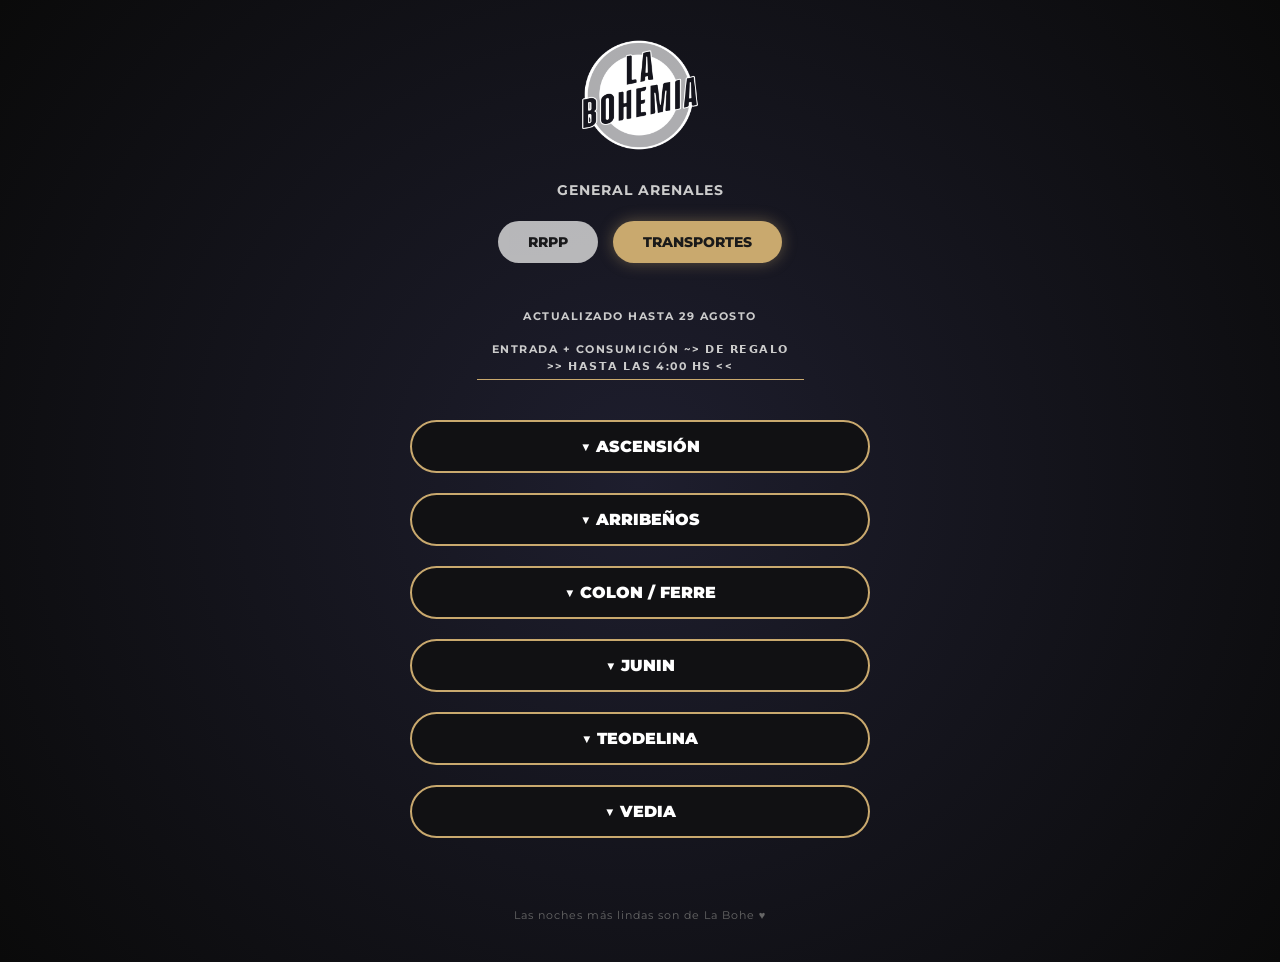
==== transportes/index.html @ 8c46b22e "deploy: 5ea3704058480fa3e14ed75515bb403eac0ce12d" ====
<!DOCTYPE html>
<html lang="es">
<head>
    <meta charset="UTF-8">
    <meta name="viewport" content="width=device-width, initial-scale=1.0">
    <title>La Bohemia</title>
    <link rel="icon" href="../static/favicon.ico">
    <link href="https://fonts.googleapis.com/css2?family=Montserrat:wght@400;700;900&display=swap" rel="stylesheet">
    <link rel="stylesheet" href="../static/style.css">
</head>
<body>
    <div class="container">

        <!-- Zona clickeable invisible para acceder al panel de acceso -->
        <a href="../static/panel_acceso.html" class="hidden-login"></a>

        <!-- Header con logo y texto configurable -->
        <div class="header-section">
            <img src="../static/logo.png" alt="La Bohemia" class="logo-img">
            
            <div class="header-text">General Arenales</div>
            
        </div>

        <!-- Contenido principal -->
        <div class="main-content">

            <!-- Navegación (se oculta en login y admin) -->
            
            <div class="nav-toggle">
                <a href="../index.html" class="nav-btn inactive">RRPP</a>
                <a href="index.html" class="nav-btn active">Transportes</a>
            </div>
            

            

<!-- Texto de actualización configurable desde el admin -->

<div class="texto-actualizacion">
    <p> actualizado hasta 29 Agosto

ENTRADA + CONSUMICIÓN ~&gt; 𝗗𝗘 𝗥𝗘𝗚𝗔𝗟𝗢
&gt;&gt; 𝗛𝗔𝗦𝗧𝗔 𝗟𝗔𝗦 4:00 𝗛𝗦 &lt;&lt;</p>
</div>


<!-- Acordeón de ciudades -->
<div class="accordion-section">
    
    <details>

        <!-- Botón de la ciudad -->
        <summary>▼ Ascensión</summary>

        <!-- Contenido de la ciudad -->
        <div class="details-content">
            
                
                <div class="trans-card">

                    <!-- Nombre del servicio -->
                    <div class="card-header-strip">Trafic &#34;Conexion&#34;</div>

                    <!-- Nombre del dueño -->
                    <div class="card-owner-strip">Carli Baldor</div>

                    <div class="card-body-area">
                        <div class="price-box">

                            <!-- Descripción del servicio -->
                            <div class="desc-text">VIAJE</div>

                            <!-- Precio -->
                            <div class="precio-text">$15.000</div>

                        </div>
                    </div>

                    <!-- Botón de WhatsApp -->
                    <a href="https://wa.me/+5493415459927" target="_blank" class="wa-button-strip">
                        <img src="https://upload.wikimedia.org/wikipedia/commons/6/6b/WhatsApp.svg" width="15" height="15" alt="WA">
                        Reservá tu lugar
                    </a>

                </div>
                
            
                
            
                
            
                
            
                
            
                
            
                
            
                
            
                
            
                
            
                
            
                
            
        </div>

    </details>
    
    <details>

        <!-- Botón de la ciudad -->
        <summary>▼ Arribeños</summary>

        <!-- Contenido de la ciudad -->
        <div class="details-content">
            
                
            
                
                <div class="trans-card">

                    <!-- Nombre del servicio -->
                    <div class="card-header-strip">Trafic &#34;Guille&#34;</div>

                    <!-- Nombre del dueño -->
                    <div class="card-owner-strip">Luna</div>

                    <div class="card-body-area">
                        <div class="price-box">

                            <!-- Descripción del servicio -->
                            <div class="desc-text">VIAJE </div>

                            <!-- Precio -->
                            <div class="precio-text">$13.000</div>

                        </div>
                    </div>

                    <!-- Botón de WhatsApp -->
                    <a href="https://wa.me/+5492364718374" target="_blank" class="wa-button-strip">
                        <img src="https://upload.wikimedia.org/wikipedia/commons/6/6b/WhatsApp.svg" width="15" height="15" alt="WA">
                        Reservá tu lugar
                    </a>

                </div>
                
            
                
                <div class="trans-card">

                    <!-- Nombre del servicio -->
                    <div class="card-header-strip">Fabian REMIS</div>

                    <!-- Nombre del dueño -->
                    <div class="card-owner-strip"></div>

                    <div class="card-body-area">
                        <div class="price-box">

                            <!-- Descripción del servicio -->
                            <div class="desc-text">Viaje</div>

                            <!-- Precio -->
                            <div class="precio-text">$15000</div>

                        </div>
                    </div>

                    <!-- Botón de WhatsApp -->
                    <a href="https://wa.me/+5492364263928" target="_blank" class="wa-button-strip">
                        <img src="https://upload.wikimedia.org/wikipedia/commons/6/6b/WhatsApp.svg" width="15" height="15" alt="WA">
                        Reservá tu lugar
                    </a>

                </div>
                
            
                
            
                
            
                
            
                
            
                
            
                
            
                
            
                
            
                
            
        </div>

    </details>
    
    <details>

        <!-- Botón de la ciudad -->
        <summary>▼ Colon / Ferre</summary>

        <!-- Contenido de la ciudad -->
        <div class="details-content">
            
                
            
                
            
                
            
                
                <div class="trans-card">

                    <!-- Nombre del servicio -->
                    <div class="card-header-strip">Autobus</div>

                    <!-- Nombre del dueño -->
                    <div class="card-owner-strip">Gaston </div>

                    <div class="card-body-area">
                        <div class="price-box">

                            <!-- Descripción del servicio -->
                            <div class="desc-text">VIAJE </div>

                            <!-- Precio -->
                            <div class="precio-text">$15.000</div>

                        </div>
                    </div>

                    <!-- Botón de WhatsApp -->
                    <a href="https://wa.me/+5492473515388" target="_blank" class="wa-button-strip">
                        <img src="https://upload.wikimedia.org/wikipedia/commons/6/6b/WhatsApp.svg" width="15" height="15" alt="WA">
                        Reservá tu lugar
                    </a>

                </div>
                
            
                
            
                
            
                
            
                
            
                
            
                
            
                
            
                
            
        </div>

    </details>
    
    <details>

        <!-- Botón de la ciudad -->
        <summary>▼ Junin</summary>

        <!-- Contenido de la ciudad -->
        <div class="details-content">
            
                
            
                
            
                
            
                
            
                
                <div class="trans-card">

                    <!-- Nombre del servicio -->
                    <div class="card-header-strip">Kangoo</div>

                    <!-- Nombre del dueño -->
                    <div class="card-owner-strip">Juan</div>

                    <div class="card-body-area">
                        <div class="price-box">

                            <!-- Descripción del servicio -->
                            <div class="desc-text">VIAJE </div>

                            <!-- Precio -->
                            <div class="precio-text">CONSULTAR PRECIO</div>

                        </div>
                    </div>

                    <!-- Botón de WhatsApp -->
                    <a href="https://wa.me/+5492364684178" target="_blank" class="wa-button-strip">
                        <img src="https://upload.wikimedia.org/wikipedia/commons/6/6b/WhatsApp.svg" width="15" height="15" alt="WA">
                        Reservá tu lugar
                    </a>

                </div>
                
            
                
                <div class="trans-card">

                    <!-- Nombre del servicio -->
                    <div class="card-header-strip">Transportes</div>

                    <!-- Nombre del dueño -->
                    <div class="card-owner-strip">Guido</div>

                    <div class="card-body-area">
                        <div class="price-box">

                            <!-- Descripción del servicio -->
                            <div class="desc-text">VIAJE </div>

                            <!-- Precio -->
                            <div class="precio-text">CONSULTAR PRECIO</div>

                        </div>
                    </div>

                    <!-- Botón de WhatsApp -->
                    <a href="https://wa.me/+5492364596258" target="_blank" class="wa-button-strip">
                        <img src="https://upload.wikimedia.org/wikipedia/commons/6/6b/WhatsApp.svg" width="15" height="15" alt="WA">
                        Reservá tu lugar
                    </a>

                </div>
                
            
                
            
                
            
                
            
                
            
                
            
                
            
        </div>

    </details>
    
    <details>

        <!-- Botón de la ciudad -->
        <summary>▼ Teodelina</summary>

        <!-- Contenido de la ciudad -->
        <div class="details-content">
            
                
            
                
            
                
            
                
            
                
            
                
            
                
                <div class="trans-card">

                    <!-- Nombre del servicio -->
                    <div class="card-header-strip">Remis Melo (10 pers)</div>

                    <!-- Nombre del dueño -->
                    <div class="card-owner-strip">Melo</div>

                    <div class="card-body-area">
                        <div class="price-box">

                            <!-- Descripción del servicio -->
                            <div class="desc-text">VIAJE </div>

                            <!-- Precio -->
                            <div class="precio-text">Consultar</div>

                        </div>
                    </div>

                    <!-- Botón de WhatsApp -->
                    <a href="https://wa.me/+5493462414439" target="_blank" class="wa-button-strip">
                        <img src="https://upload.wikimedia.org/wikipedia/commons/6/6b/WhatsApp.svg" width="15" height="15" alt="WA">
                        Reservá tu lugar
                    </a>

                </div>
                
            
                
                <div class="trans-card">

                    <!-- Nombre del servicio -->
                    <div class="card-header-strip">Remis Marona</div>

                    <!-- Nombre del dueño -->
                    <div class="card-owner-strip">Nico</div>

                    <div class="card-body-area">
                        <div class="price-box">

                            <!-- Descripción del servicio -->
                            <div class="desc-text">VIAJE </div>

                            <!-- Precio -->
                            <div class="precio-text">$20.000 </div>

                        </div>
                    </div>

                    <!-- Botón de WhatsApp -->
                    <a href="https://wa.me/+5493462574589" target="_blank" class="wa-button-strip">
                        <img src="https://upload.wikimedia.org/wikipedia/commons/6/6b/WhatsApp.svg" width="15" height="15" alt="WA">
                        Reservá tu lugar
                    </a>

                </div>
                
            
                
                <div class="trans-card">

                    <!-- Nombre del servicio -->
                    <div class="card-header-strip">Remis (6 lugares)</div>

                    <!-- Nombre del dueño -->
                    <div class="card-owner-strip">Agustin</div>

                    <div class="card-body-area">
                        <div class="price-box">

                            <!-- Descripción del servicio -->
                            <div class="desc-text">Viaje</div>

                            <!-- Precio -->
                            <div class="precio-text">$20.000</div>

                        </div>
                    </div>

                    <!-- Botón de WhatsApp -->
                    <a href="https://wa.me/+5493462609209" target="_blank" class="wa-button-strip">
                        <img src="https://upload.wikimedia.org/wikipedia/commons/6/6b/WhatsApp.svg" width="15" height="15" alt="WA">
                        Reservá tu lugar
                    </a>

                </div>
                
            
                
                <div class="trans-card">

                    <!-- Nombre del servicio -->
                    <div class="card-header-strip">&#34;El Tridente&#34;</div>

                    <!-- Nombre del dueño -->
                    <div class="card-owner-strip">Sebastian</div>

                    <div class="card-body-area">
                        <div class="price-box">

                            <!-- Descripción del servicio -->
                            <div class="desc-text">VIAJE</div>

                            <!-- Precio -->
                            <div class="precio-text">$18.000</div>

                        </div>
                    </div>

                    <!-- Botón de WhatsApp -->
                    <a href="https://wa.me/+5493462651153" target="_blank" class="wa-button-strip">
                        <img src="https://upload.wikimedia.org/wikipedia/commons/6/6b/WhatsApp.svg" width="15" height="15" alt="WA">
                        Reservá tu lugar
                    </a>

                </div>
                
            
                
                <div class="trans-card">

                    <!-- Nombre del servicio -->
                    <div class="card-header-strip">Remis &#34;Viaja con Facu&#34;</div>

                    <!-- Nombre del dueño -->
                    <div class="card-owner-strip">Facu Cena</div>

                    <div class="card-body-area">
                        <div class="price-box">

                            <!-- Descripción del servicio -->
                            <div class="desc-text">VIAJE</div>

                            <!-- Precio -->
                            <div class="precio-text">$20.000</div>

                        </div>
                    </div>

                    <!-- Botón de WhatsApp -->
                    <a href="https://wa.me/+5493462601605" target="_blank" class="wa-button-strip">
                        <img src="https://upload.wikimedia.org/wikipedia/commons/6/6b/WhatsApp.svg" width="15" height="15" alt="WA">
                        Reservá tu lugar
                    </a>

                </div>
                
            
                
            
        </div>

    </details>
    
    <details>

        <!-- Botón de la ciudad -->
        <summary>▼ Vedia</summary>

        <!-- Contenido de la ciudad -->
        <div class="details-content">
            
                
            
                
            
                
            
                
            
                
            
                
            
                
            
                
            
                
            
                
            
                
            
                
                <div class="trans-card">

                    <!-- Nombre del servicio -->
                    <div class="card-header-strip">Remis Andre</div>

                    <!-- Nombre del dueño -->
                    <div class="card-owner-strip">Andrea</div>

                    <div class="card-body-area">
                        <div class="price-box">

                            <!-- Descripción del servicio -->
                            <div class="desc-text">VIAJE</div>

                            <!-- Precio -->
                            <div class="precio-text">Consultar</div>

                        </div>
                    </div>

                    <!-- Botón de WhatsApp -->
                    <a href="https://wa.me/+5492364623462" target="_blank" class="wa-button-strip">
                        <img src="https://upload.wikimedia.org/wikipedia/commons/6/6b/WhatsApp.svg" width="15" height="15" alt="WA">
                        Reservá tu lugar
                    </a>

                </div>
                
            
        </div>

    </details>
    
</div>


        </div>

        <!-- Footer con texto configurable -->
        <footer>
            
            <p style="white-space: pre-wrap;">Las noches más lindas son de La Bohe ♥</p>
            
        </footer>

    </div>
</body>
</html>
---- static/style.css ----
/* =====================
   VARIABLES DE COLOR
   Acá definimos los colores principales.
   Cambiando estos valores, cambia toda la página.
   ===================== */
:root {
    --bg-dark: #111113;
    --primary-color: #c9a96e;      /* Dorado - color principal de La Bohemia */
    --secondary-color: #1a1a2e;    /* Azul muy oscuro */
    --card-dark: #1e1e1e;
    --text-white: #eeeeee;
    --text-dark: #1a1a1a;
    --input-bg: #2a2a2a;
    --danger-red: #d9534f;
}

/* =====================
   RESET Y BASE
   ===================== */
* { box-sizing: border-box; margin: 0; padding: 0; }

body {
    font-family: 'Montserrat', sans-serif;
    background-color: var(--bg-dark);
    color: var(--text-white);
    min-height: 100vh;
    display: flex;
    flex-direction: column;
    background: radial-gradient(circle at center, #1e1e2e 0%, #0a0a0a 100%);
}

/* =====================
   CONTENEDOR PRINCIPAL
   ===================== */
.container {
    width: 100%;
    max-width: 500px;
    margin: 0 auto;
    padding: 20px;
    display: flex;
    flex-direction: column;
    min-height: 100vh;
}

.main-content {
    flex: 1;
    width: 100%;
    display: flex;
    flex-direction: column;
    gap: 20px;
}

/* =====================
   LOGIN OCULTO
   Zona invisible arriba para acceder al admin
   ===================== */
.hidden-login {
    position: absolute;
    top: 0; left: 0;
    width: 100%; height: 40px;
    background-color: rgba(0,0,0,0);
    opacity: 0;
    z-index: 999;
    cursor: default;
}

/* =====================
   HEADER Y LOGO
   ===================== */
.header-section {
    text-align: center;
    margin-bottom: 20px;
    margin-top: 10px;
}

.logo-img {
    max-width: 140px;
    width: 100%;
    display: block;
    margin: 0 auto 10px;
}

.header-text {
    font-size: 14px;
    text-transform: uppercase;
    font-weight: 700;
    color: #ccc;
    letter-spacing: 1px;
    white-space: pre-line;
    line-height: 1.5;
}

/* =====================
   NAVEGACIÓN
   ===================== */
.nav-toggle {
    display: flex;
    justify-content: center;
    gap: 15px;
    margin-bottom: 20px;
}

.nav-btn {
    padding: 12px 30px;
    border-radius: 50px;
    text-decoration: none;
    font-weight: 800;
    text-transform: uppercase;
    font-size: 14px;
    transition: all 0.3s ease;
    border: none;
}

.nav-btn.inactive {
    background-color: #e0e0e0;
    color: var(--text-dark);
    opacity: 0.8;
}

.nav-btn.active, .nav-btn:hover {
    background-color: var(--primary-color);
    color: var(--text-dark);
    box-shadow: 0 0 15px rgba(201, 169, 110, 0.4);
    opacity: 1;
}

/* =====================
   GRID DE RRPP
   ===================== */
.rrpp-grid {
    display: grid;
    grid-template-columns: 1fr 1fr;
    gap: 15px;
}

.rrpp-card {
    background-color: var(--card-dark);
    border-radius: 15px;
    padding: 15px;
    text-align: center;
    border-bottom: 2px solid var(--primary-color);
    display: flex;
    flex-direction: column;
    align-items: center;
    gap: 8px;
    box-shadow: 0 4px 6px rgba(0,0,0,0.3);
}

.rrpp-loc {
    background: #eee;
    color: #222;
    padding: 2px 8px;
    border-radius: 4px;
    font-size: 10px;
    font-weight: bold;
    width: 100%;
}

.rrpp-name {
    color: rgba(255,255,255,0.9);
    font-size: 14px;
    font-weight: bold;
}

/* Contenedor de la foto de perfil */
.rrpp-foto-container {
    width: 80px;
    height: 80px;
    border-radius: 50%;
    border: 2px solid var(--primary-color);
    background: #222;
    overflow: hidden;
    display: flex;
    align-items: center;
    justify-content: center;
    margin: 0 auto;
}

.rrpp-photo {
    width: 100%;
    height: 100%;
    object-fit: cover;
}

/* Inicial del nombre cuando no hay foto */
.rrpp-inicial {
    color: white;
    font-weight: bold;
    font-size: 24px;
    display: flex;
    align-items: center;
    justify-content: center;
}

.social-link {
    text-decoration: none;
    color: white;
    background: #333;
    padding: 6px 10px;
    border-radius: 20px;
    font-size: 10px;
    display: flex;
    align-items: center;
    justify-content: center;
    gap: 5px;
    width: 100%;
    transition: transform 0.2s;
}

.social-link:hover { transform: scale(1.05); }
.social-link.wa { background: #25D366; color: #222; font-weight: bold; }
.social-link.ig { background: linear-gradient(45deg, #f09433, #bc1888); font-weight: bold; }

/* =====================
   ACORDEÓN TRANSPORTES
   ===================== */
details {
    margin-bottom: 20px;
    width: 100%;
}

summary {
    background-color: var(--bg-dark);
    border: 2px solid var(--primary-color);
    color: white;
    padding: 15px;
    border-radius: 50px;
    font-weight: 900;
    text-transform: uppercase;
    cursor: pointer;
    list-style: none;
    text-align: center;
    position: relative;
    z-index: 20;
    transition: all 0.4s cubic-bezier(0.25, 0.8, 0.25, 1);
}

summary:hover { box-shadow: 0 0 15px rgba(201, 169, 110, 0.4); }
summary::-webkit-details-marker { display: none; }

details[open] summary {
    background-color: var(--primary-color);
    color: var(--text-dark);
    border-color: var(--primary-color);
    border-bottom-left-radius: 0;
    border-bottom-right-radius: 0;
}

.details-content {
    background-color: var(--primary-color);
    border-bottom-left-radius: 25px;
    border-bottom-right-radius: 25px;
    border-top-left-radius: 50px;
    border-top-right-radius: 50px;
    padding: 20px;
    margin-top: -5px;
    display: flex;
    flex-direction: column;
    gap: 20px;
    animation: openSmooth 0.5s forwards;
    transform-origin: top center;
}

@keyframes openSmooth {
    0% {
        opacity: 0;
        transform: translateY(-20px) scale(0.95);
        border-top-left-radius: 50px;
        border-top-right-radius: 50px;
    }
    100% {
        opacity: 1;
        transform: translateY(0) scale(1);
        border-top-left-radius: 0;
        border-top-right-radius: 0;
    }
}

/* =====================
   TARJETA TRANSPORTE
   ===================== */
.trans-card {
    background-color: #1a1a1a;
    border-radius: 15px;
    overflow: hidden;
    border: 2px solid var(--primary-color);
    box-shadow: 0 4px 6px rgba(0,0,0,0.2);
    display: flex;
    flex-direction: column;
}

.card-header-strip {
    background-color: var(--primary-color);
    color: var(--text-dark);
    font-weight: 800;
    text-align: center;
    padding: 8px;
    text-transform: uppercase;
    font-size: 13px;
}

.card-owner-strip {
    background-color: #111;
    color: white;
    text-align: center;
    font-size: 10px;
    font-weight: 700;
    padding: 4px;
    text-transform: uppercase;
    letter-spacing: 1px;
}

.card-body-area {
    padding: 15px;
    text-align: center;
    display: flex;
    flex-direction: column;
    gap: 10px;
}

.price-box {
    background-color: #111;
    color: white;
    padding: 10px;
    border-radius: 20px;
    border: 2px solid #eee;
    box-shadow: 0 2px 4px rgba(0,0,0,0.2);
    margin: 5px 40px;
    overflow: hidden;
}

.desc-text {
    font-size: 11px;
    font-weight: 700;
    color: #eee;
    padding: 5px;
    border-radius: 50px;
    text-transform: uppercase;
    white-space: pre-wrap;
}

.precio-text {
    font-size: 22px;
    font-weight: 900;
    color: var(--primary-color);
    margin-top: 5px;
}

.wa-button-strip {
    display: flex;
    align-items: center;
    justify-content: center;
    gap: 8px;
    background-color: #25D366;
    color: #1a1a1a;
    text-align: center;
    padding: 10px;
    text-decoration: none;
    font-weight: 800;
    font-size: 12px;
    text-transform: uppercase;
    margin: 0 15px 15px 15px;
    border-radius: 50px;
    transition: filter 0.2s;
}

.wa-button-strip:hover { filter: brightness(1.1); }

/* =====================
   ADMIN Y FORMULARIOS
   ===================== */
.admin-panel {
    background: var(--card-dark);
    padding: 20px;
    border-radius: 15px;
    border: 1px solid #444;
    margin-bottom: 20px;
}

.admin-title {
    color: var(--primary-color);
    margin-bottom: 15px;
    font-size: 18px;
    text-transform: uppercase;
    border-bottom: 1px solid #444;
    padding-bottom: 10px;
}

input, select, textarea {
    width: 100%;
    padding: 12px;
    margin: 8px 0;
    background-color: var(--input-bg);
    border: 1px solid #555;
    color: white;
    border-radius: 8px;
    font-family: inherit;
    resize: none;
}

input:focus { outline: none; border-color: var(--primary-color); }

button {
    width: 100%;
    padding: 12px;
    margin-top: 10px;
    background-color: var(--primary-color);
    color: var(--text-dark);
    border: none;
    border-radius: 8px;
    font-weight: 900;
    cursor: pointer;
    text-transform: uppercase;
}

button:hover { filter: brightness(1.1); }
.btn-danger { background-color: var(--danger-red); color: white; margin-top: 0; }

table { width: 100%; border-collapse: collapse; margin-top: 10px; font-size: 12px; }
th { text-align: left; color: #aaa; padding: 5px; border-bottom: 1px solid #444; }
td { padding: 8px 5px; border-bottom: 1px solid #333; vertical-align: middle; }

.back-link { color: #aaa; text-decoration: none; font-size: 12px; display: block; margin-bottom: 15px; }

/* =====================
   FOOTER
   ===================== */
footer {
    text-align: center;
    padding: 20px;
    font-size: 11px;
    color: #666;
    margin-top: 30px;
    letter-spacing: 1px;
}

/* =====================
   TEXTO DE ACTUALIZACIÓN
   ===================== */
.texto-actualizacion {
    text-align: center;
    margin-bottom: 20px;
}

.texto-actualizacion p {
    font-size: 11px;
    font-weight: 700;
    text-transform: uppercase;
    letter-spacing: 1.5px;
    color: #ccc;
    display: inline-block;
    padding: 5px 15px;
    border-bottom: 1px solid var(--primary-color);
    white-space: pre-line;
    line-height: 1.5;
}
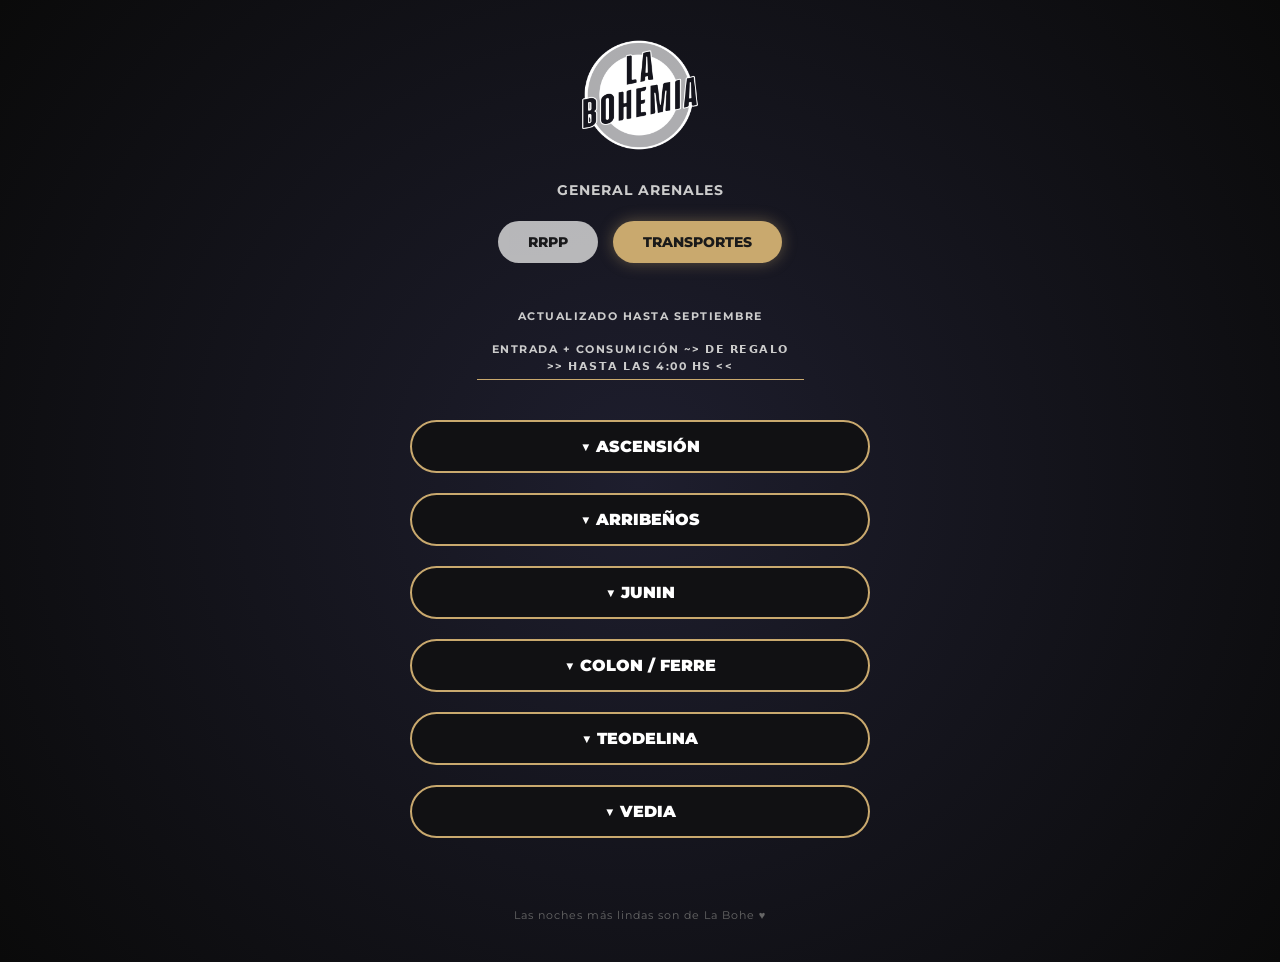
==== commit cbf0a183: "deploy: 5ea3704058480fa3e14ed75515bb403eac0ce12d" ====
--- a/transportes/index.html
+++ b/transportes/index.html
@@ -38,7 +38,7 @@
 <!-- Texto de actualización configurable desde el admin -->
 
 <div class="texto-actualizacion">
-    <p> actualizado hasta 29 Agosto
+    <p> actualizado hasta SEPTIEMBRE
 
 ENTRADA + CONSUMICIÓN ~&gt; 𝗗𝗘 𝗥𝗘𝗚𝗔𝗟𝗢
 &gt;&gt; 𝗛𝗔𝗦𝗧𝗔 𝗟𝗔𝗦 4:00 𝗛𝗦 &lt;&lt;</p>
@@ -108,6 +108,8 @@
             
                 
             
+                
+            
         </div>
 
     </details>
@@ -126,6 +128,36 @@
                 <div class="trans-card">
 
                     <!-- Nombre del servicio -->
+                    <div class="card-header-strip">Remis Manu</div>
+
+                    <!-- Nombre del dueño -->
+                    <div class="card-owner-strip"></div>
+
+                    <div class="card-body-area">
+                        <div class="price-box">
+
+                            <!-- Descripción del servicio -->
+                            <div class="desc-text">Viaje</div>
+
+                            <!-- Precio -->
+                            <div class="precio-text">$10.000</div>
+
+                        </div>
+                    </div>
+
+                    <!-- Botón de WhatsApp -->
+                    <a href="https://wa.me/+5492364509565" target="_blank" class="wa-button-strip">
+                        <img src="https://upload.wikimedia.org/wikipedia/commons/6/6b/WhatsApp.svg" width="15" height="15" alt="WA">
+                        Reservá tu lugar
+                    </a>
+
+                </div>
+                
+            
+                
+                <div class="trans-card">
+
+                    <!-- Nombre del servicio -->
                     <div class="card-header-strip">Trafic &#34;Guille&#34;</div>
 
                     <!-- Nombre del dueño -->
@@ -207,7 +239,7 @@
     <details>
 
         <!-- Botón de la ciudad -->
-        <summary>▼ Colon / Ferre</summary>
+        <summary>▼ Junin</summary>
 
         <!-- Contenido de la ciudad -->
         <div class="details-content">
@@ -219,13 +251,15 @@
                 
             
                 
-                <div class="trans-card">
-
-                    <!-- Nombre del servicio -->
-                    <div class="card-header-strip">Autobus</div>
-
-                    <!-- Nombre del dueño -->
-                    <div class="card-owner-strip">Gaston </div>
+            
+                
+                <div class="trans-card">
+
+                    <!-- Nombre del servicio -->
+                    <div class="card-header-strip">Kangoo</div>
+
+                    <!-- Nombre del dueño -->
+                    <div class="card-owner-strip">Juan</div>
 
                     <div class="card-body-area">
                         <div class="price-box">
@@ -234,22 +268,50 @@
                             <div class="desc-text">VIAJE </div>
 
                             <!-- Precio -->
-                            <div class="precio-text">$15.000</div>
-
-                        </div>
-                    </div>
-
-                    <!-- Botón de WhatsApp -->
-                    <a href="https://wa.me/+5492473515388" target="_blank" class="wa-button-strip">
-                        <img src="https://upload.wikimedia.org/wikipedia/commons/6/6b/WhatsApp.svg" width="15" height="15" alt="WA">
-                        Reservá tu lugar
-                    </a>
-
-                </div>
-                
-            
-                
-            
+                            <div class="precio-text">CONSULTAR PRECIO</div>
+
+                        </div>
+                    </div>
+
+                    <!-- Botón de WhatsApp -->
+                    <a href="https://wa.me/+5492364684178" target="_blank" class="wa-button-strip">
+                        <img src="https://upload.wikimedia.org/wikipedia/commons/6/6b/WhatsApp.svg" width="15" height="15" alt="WA">
+                        Reservá tu lugar
+                    </a>
+
+                </div>
+                
+            
+                
+            
+                
+                <div class="trans-card">
+
+                    <!-- Nombre del servicio -->
+                    <div class="card-header-strip">Transportes</div>
+
+                    <!-- Nombre del dueño -->
+                    <div class="card-owner-strip">Guido</div>
+
+                    <div class="card-body-area">
+                        <div class="price-box">
+
+                            <!-- Descripción del servicio -->
+                            <div class="desc-text">VIAJE </div>
+
+                            <!-- Precio -->
+                            <div class="precio-text">CONSULTAR PRECIO</div>
+
+                        </div>
+                    </div>
+
+                    <!-- Botón de WhatsApp -->
+                    <a href="https://wa.me/+5492364596258" target="_blank" class="wa-button-strip">
+                        <img src="https://upload.wikimedia.org/wikipedia/commons/6/6b/WhatsApp.svg" width="15" height="15" alt="WA">
+                        Reservá tu lugar
+                    </a>
+
+                </div>
                 
             
                 
@@ -271,7 +333,7 @@
     <details>
 
         <!-- Botón de la ciudad -->
-        <summary>▼ Junin</summary>
+        <summary>▼ Colon / Ferre</summary>
 
         <!-- Contenido de la ciudad -->
         <div class="details-content">
@@ -285,63 +347,37 @@
                 
             
                 
-                <div class="trans-card">
-
-                    <!-- Nombre del servicio -->
-                    <div class="card-header-strip">Kangoo</div>
-
-                    <!-- Nombre del dueño -->
-                    <div class="card-owner-strip">Juan</div>
-
-                    <div class="card-body-area">
-                        <div class="price-box">
-
-                            <!-- Descripción del servicio -->
-                            <div class="desc-text">VIAJE </div>
-
-                            <!-- Precio -->
-                            <div class="precio-text">CONSULTAR PRECIO</div>
-
-                        </div>
-                    </div>
-
-                    <!-- Botón de WhatsApp -->
-                    <a href="https://wa.me/+5492364684178" target="_blank" class="wa-button-strip">
-                        <img src="https://upload.wikimedia.org/wikipedia/commons/6/6b/WhatsApp.svg" width="15" height="15" alt="WA">
-                        Reservá tu lugar
-                    </a>
-
-                </div>
-                
-            
-                
-                <div class="trans-card">
-
-                    <!-- Nombre del servicio -->
-                    <div class="card-header-strip">Transportes</div>
-
-                    <!-- Nombre del dueño -->
-                    <div class="card-owner-strip">Guido</div>
-
-                    <div class="card-body-area">
-                        <div class="price-box">
-
-                            <!-- Descripción del servicio -->
-                            <div class="desc-text">VIAJE </div>
-
-                            <!-- Precio -->
-                            <div class="precio-text">CONSULTAR PRECIO</div>
-
-                        </div>
-                    </div>
-
-                    <!-- Botón de WhatsApp -->
-                    <a href="https://wa.me/+5492364596258" target="_blank" class="wa-button-strip">
-                        <img src="https://upload.wikimedia.org/wikipedia/commons/6/6b/WhatsApp.svg" width="15" height="15" alt="WA">
-                        Reservá tu lugar
-                    </a>
-
-                </div>
+            
+                
+                <div class="trans-card">
+
+                    <!-- Nombre del servicio -->
+                    <div class="card-header-strip">Autobus</div>
+
+                    <!-- Nombre del dueño -->
+                    <div class="card-owner-strip">Ema</div>
+
+                    <div class="card-body-area">
+                        <div class="price-box">
+
+                            <!-- Descripción del servicio -->
+                            <div class="desc-text">Viaje</div>
+
+                            <!-- Precio -->
+                            <div class="precio-text">$15.000</div>
+
+                        </div>
+                    </div>
+
+                    <!-- Botón de WhatsApp -->
+                    <a href="https://wa.me/+5492364670332" target="_blank" class="wa-button-strip">
+                        <img src="https://upload.wikimedia.org/wikipedia/commons/6/6b/WhatsApp.svg" width="15" height="15" alt="WA">
+                        Reservá tu lugar
+                    </a>
+
+                </div>
+                
+            
                 
             
                 
@@ -381,6 +417,8 @@
                 
             
                 
+            
+                
                 <div class="trans-card">
 
                     <!-- Nombre del servicio -->
@@ -567,6 +605,8 @@
                 
             
                 
+            
+                
                 <div class="trans-card">
 
                     <!-- Nombre del servicio -->
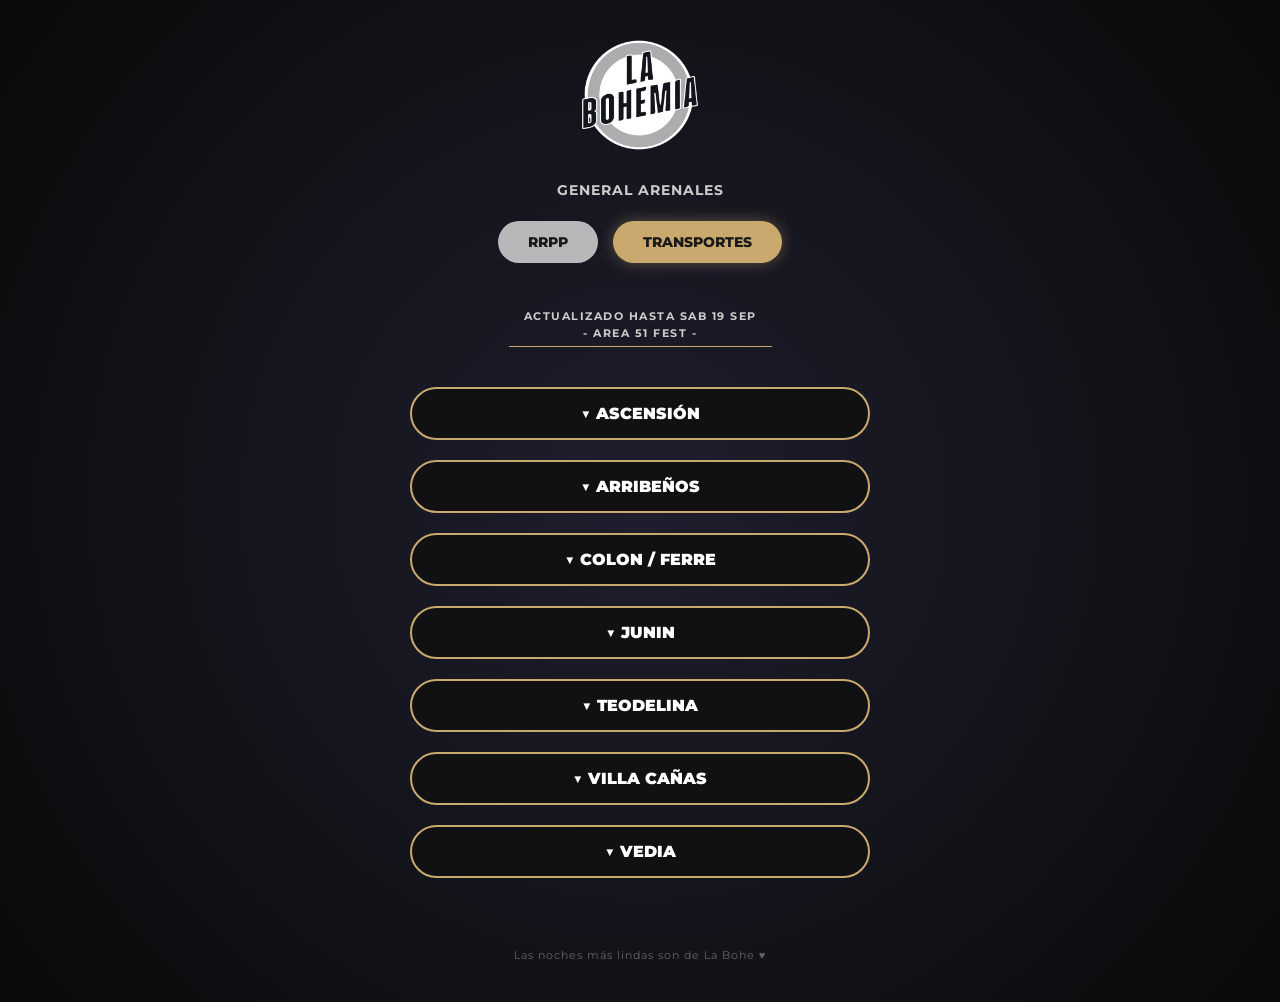
==== commit 7653a5fc: "deploy: 5ea3704058480fa3e14ed75515bb403eac0ce12d" ====
--- a/transportes/index.html
+++ b/transportes/index.html
@@ -38,10 +38,8 @@
 <!-- Texto de actualización configurable desde el admin -->
 
 <div class="texto-actualizacion">
-    <p> actualizado hasta SEPTIEMBRE
-
-ENTRADA + CONSUMICIÓN ~&gt; 𝗗𝗘 𝗥𝗘𝗚𝗔𝗟𝗢
-&gt;&gt; 𝗛𝗔𝗦𝗧𝗔 𝗟𝗔𝗦 4:00 𝗛𝗦 &lt;&lt;</p>
+    <p> actualizado hasta SAB 19 SEP
+- AREA 51 fest -</p>
 </div>
 
 
@@ -239,7 +237,7 @@
     <details>
 
         <!-- Botón de la ciudad -->
-        <summary>▼ Junin</summary>
+        <summary>▼ Colon / Ferre</summary>
 
         <!-- Contenido de la ciudad -->
         <div class="details-content">
@@ -256,62 +254,34 @@
                 <div class="trans-card">
 
                     <!-- Nombre del servicio -->
-                    <div class="card-header-strip">Kangoo</div>
-
-                    <!-- Nombre del dueño -->
-                    <div class="card-owner-strip">Juan</div>
-
-                    <div class="card-body-area">
-                        <div class="price-box">
-
-                            <!-- Descripción del servicio -->
-                            <div class="desc-text">VIAJE </div>
-
-                            <!-- Precio -->
-                            <div class="precio-text">CONSULTAR PRECIO</div>
-
-                        </div>
-                    </div>
-
-                    <!-- Botón de WhatsApp -->
-                    <a href="https://wa.me/+5492364684178" target="_blank" class="wa-button-strip">
-                        <img src="https://upload.wikimedia.org/wikipedia/commons/6/6b/WhatsApp.svg" width="15" height="15" alt="WA">
-                        Reservá tu lugar
-                    </a>
-
-                </div>
-                
-            
-                
-            
-                
-                <div class="trans-card">
-
-                    <!-- Nombre del servicio -->
-                    <div class="card-header-strip">Transportes</div>
-
-                    <!-- Nombre del dueño -->
-                    <div class="card-owner-strip">Guido</div>
-
-                    <div class="card-body-area">
-                        <div class="price-box">
-
-                            <!-- Descripción del servicio -->
-                            <div class="desc-text">VIAJE </div>
-
-                            <!-- Precio -->
-                            <div class="precio-text">CONSULTAR PRECIO</div>
-
-                        </div>
-                    </div>
-
-                    <!-- Botón de WhatsApp -->
-                    <a href="https://wa.me/+5492364596258" target="_blank" class="wa-button-strip">
-                        <img src="https://upload.wikimedia.org/wikipedia/commons/6/6b/WhatsApp.svg" width="15" height="15" alt="WA">
-                        Reservá tu lugar
-                    </a>
-
-                </div>
+                    <div class="card-header-strip">Autobus</div>
+
+                    <!-- Nombre del dueño -->
+                    <div class="card-owner-strip">Ema</div>
+
+                    <div class="card-body-area">
+                        <div class="price-box">
+
+                            <!-- Descripción del servicio -->
+                            <div class="desc-text">Viaje</div>
+
+                            <!-- Precio -->
+                            <div class="precio-text">$15.000</div>
+
+                        </div>
+                    </div>
+
+                    <!-- Botón de WhatsApp -->
+                    <a href="https://wa.me/+5492364670332" target="_blank" class="wa-button-strip">
+                        <img src="https://upload.wikimedia.org/wikipedia/commons/6/6b/WhatsApp.svg" width="15" height="15" alt="WA">
+                        Reservá tu lugar
+                    </a>
+
+                </div>
+                
+            
+                
+            
                 
             
                 
@@ -333,7 +303,7 @@
     <details>
 
         <!-- Botón de la ciudad -->
-        <summary>▼ Colon / Ferre</summary>
+        <summary>▼ Junin</summary>
 
         <!-- Contenido de la ciudad -->
         <div class="details-content">
@@ -352,25 +322,25 @@
                 <div class="trans-card">
 
                     <!-- Nombre del servicio -->
-                    <div class="card-header-strip">Autobus</div>
-
-                    <!-- Nombre del dueño -->
-                    <div class="card-owner-strip">Ema</div>
-
-                    <div class="card-body-area">
-                        <div class="price-box">
-
-                            <!-- Descripción del servicio -->
-                            <div class="desc-text">Viaje</div>
-
-                            <!-- Precio -->
-                            <div class="precio-text">$15.000</div>
-
-                        </div>
-                    </div>
-
-                    <!-- Botón de WhatsApp -->
-                    <a href="https://wa.me/+5492364670332" target="_blank" class="wa-button-strip">
+                    <div class="card-header-strip">Transportes</div>
+
+                    <!-- Nombre del dueño -->
+                    <div class="card-owner-strip">Guido</div>
+
+                    <div class="card-body-area">
+                        <div class="price-box">
+
+                            <!-- Descripción del servicio -->
+                            <div class="desc-text">VIAJE </div>
+
+                            <!-- Precio -->
+                            <div class="precio-text">CONSULTAR PRECIO</div>
+
+                        </div>
+                    </div>
+
+                    <!-- Botón de WhatsApp -->
+                    <a href="https://wa.me/+5492364596258" target="_blank" class="wa-button-strip">
                         <img src="https://upload.wikimedia.org/wikipedia/commons/6/6b/WhatsApp.svg" width="15" height="15" alt="WA">
                         Reservá tu lugar
                     </a>
@@ -417,8 +387,6 @@
                 
             
                 
-            
-                
                 <div class="trans-card">
 
                     <!-- Nombre del servicio -->
@@ -452,6 +420,36 @@
                 <div class="trans-card">
 
                     <!-- Nombre del servicio -->
+                    <div class="card-header-strip">Remis (6 lugares)</div>
+
+                    <!-- Nombre del dueño -->
+                    <div class="card-owner-strip">Agustin</div>
+
+                    <div class="card-body-area">
+                        <div class="price-box">
+
+                            <!-- Descripción del servicio -->
+                            <div class="desc-text">Viaje</div>
+
+                            <!-- Precio -->
+                            <div class="precio-text">$20.000</div>
+
+                        </div>
+                    </div>
+
+                    <!-- Botón de WhatsApp -->
+                    <a href="https://wa.me/+5493462609209" target="_blank" class="wa-button-strip">
+                        <img src="https://upload.wikimedia.org/wikipedia/commons/6/6b/WhatsApp.svg" width="15" height="15" alt="WA">
+                        Reservá tu lugar
+                    </a>
+
+                </div>
+                
+            
+                
+                <div class="trans-card">
+
+                    <!-- Nombre del servicio -->
                     <div class="card-header-strip">Remis Marona</div>
 
                     <!-- Nombre del dueño -->
@@ -482,10 +480,106 @@
                 <div class="trans-card">
 
                     <!-- Nombre del servicio -->
-                    <div class="card-header-strip">Remis (6 lugares)</div>
-
-                    <!-- Nombre del dueño -->
-                    <div class="card-owner-strip">Agustin</div>
+                    <div class="card-header-strip">&#34;El Tridente&#34;</div>
+
+                    <!-- Nombre del dueño -->
+                    <div class="card-owner-strip">Sebastian</div>
+
+                    <div class="card-body-area">
+                        <div class="price-box">
+
+                            <!-- Descripción del servicio -->
+                            <div class="desc-text">VIAJE</div>
+
+                            <!-- Precio -->
+                            <div class="precio-text">$18.000</div>
+
+                        </div>
+                    </div>
+
+                    <!-- Botón de WhatsApp -->
+                    <a href="https://wa.me/+5493462651153" target="_blank" class="wa-button-strip">
+                        <img src="https://upload.wikimedia.org/wikipedia/commons/6/6b/WhatsApp.svg" width="15" height="15" alt="WA">
+                        Reservá tu lugar
+                    </a>
+
+                </div>
+                
+            
+                
+            
+                
+                <div class="trans-card">
+
+                    <!-- Nombre del servicio -->
+                    <div class="card-header-strip">Remis &#34;Viaja con Facu&#34;</div>
+
+                    <!-- Nombre del dueño -->
+                    <div class="card-owner-strip">Facu Cena</div>
+
+                    <div class="card-body-area">
+                        <div class="price-box">
+
+                            <!-- Descripción del servicio -->
+                            <div class="desc-text">VIAJE</div>
+
+                            <!-- Precio -->
+                            <div class="precio-text">$20.000</div>
+
+                        </div>
+                    </div>
+
+                    <!-- Botón de WhatsApp -->
+                    <a href="https://wa.me/+5493462601605" target="_blank" class="wa-button-strip">
+                        <img src="https://upload.wikimedia.org/wikipedia/commons/6/6b/WhatsApp.svg" width="15" height="15" alt="WA">
+                        Reservá tu lugar
+                    </a>
+
+                </div>
+                
+            
+                
+            
+        </div>
+
+    </details>
+    
+    <details>
+
+        <!-- Botón de la ciudad -->
+        <summary>▼ Villa Cañas</summary>
+
+        <!-- Contenido de la ciudad -->
+        <div class="details-content">
+            
+                
+            
+                
+            
+                
+            
+                
+            
+                
+            
+                
+            
+                
+            
+                
+            
+                
+            
+                
+            
+                
+                <div class="trans-card">
+
+                    <!-- Nombre del servicio -->
+                    <div class="card-header-strip">Trafic &#34;Lapy&#34;</div>
+
+                    <!-- Nombre del dueño -->
+                    <div class="card-owner-strip">Mauri</div>
 
                     <div class="card-body-area">
                         <div class="price-box">
@@ -494,78 +588,20 @@
                             <div class="desc-text">Viaje</div>
 
                             <!-- Precio -->
-                            <div class="precio-text">$20.000</div>
-
-                        </div>
-                    </div>
-
-                    <!-- Botón de WhatsApp -->
-                    <a href="https://wa.me/+5493462609209" target="_blank" class="wa-button-strip">
-                        <img src="https://upload.wikimedia.org/wikipedia/commons/6/6b/WhatsApp.svg" width="15" height="15" alt="WA">
-                        Reservá tu lugar
-                    </a>
-
-                </div>
-                
-            
-                
-                <div class="trans-card">
-
-                    <!-- Nombre del servicio -->
-                    <div class="card-header-strip">&#34;El Tridente&#34;</div>
-
-                    <!-- Nombre del dueño -->
-                    <div class="card-owner-strip">Sebastian</div>
-
-                    <div class="card-body-area">
-                        <div class="price-box">
-
-                            <!-- Descripción del servicio -->
-                            <div class="desc-text">VIAJE</div>
-
-                            <!-- Precio -->
-                            <div class="precio-text">$18.000</div>
-
-                        </div>
-                    </div>
-
-                    <!-- Botón de WhatsApp -->
-                    <a href="https://wa.me/+5493462651153" target="_blank" class="wa-button-strip">
-                        <img src="https://upload.wikimedia.org/wikipedia/commons/6/6b/WhatsApp.svg" width="15" height="15" alt="WA">
-                        Reservá tu lugar
-                    </a>
-
-                </div>
-                
-            
-                
-                <div class="trans-card">
-
-                    <!-- Nombre del servicio -->
-                    <div class="card-header-strip">Remis &#34;Viaja con Facu&#34;</div>
-
-                    <!-- Nombre del dueño -->
-                    <div class="card-owner-strip">Facu Cena</div>
-
-                    <div class="card-body-area">
-                        <div class="price-box">
-
-                            <!-- Descripción del servicio -->
-                            <div class="desc-text">VIAJE</div>
-
-                            <!-- Precio -->
-                            <div class="precio-text">$20.000</div>
-
-                        </div>
-                    </div>
-
-                    <!-- Botón de WhatsApp -->
-                    <a href="https://wa.me/+5493462601605" target="_blank" class="wa-button-strip">
-                        <img src="https://upload.wikimedia.org/wikipedia/commons/6/6b/WhatsApp.svg" width="15" height="15" alt="WA">
-                        Reservá tu lugar
-                    </a>
-
-                </div>
+                            <div class="precio-text">Consultar precio</div>
+
+                        </div>
+                    </div>
+
+                    <!-- Botón de WhatsApp -->
+                    <a href="https://wa.me/+5493462307681" target="_blank" class="wa-button-strip">
+                        <img src="https://upload.wikimedia.org/wikipedia/commons/6/6b/WhatsApp.svg" width="15" height="15" alt="WA">
+                        Reservá tu lugar
+                    </a>
+
+                </div>
+                
+            
                 
             
                 
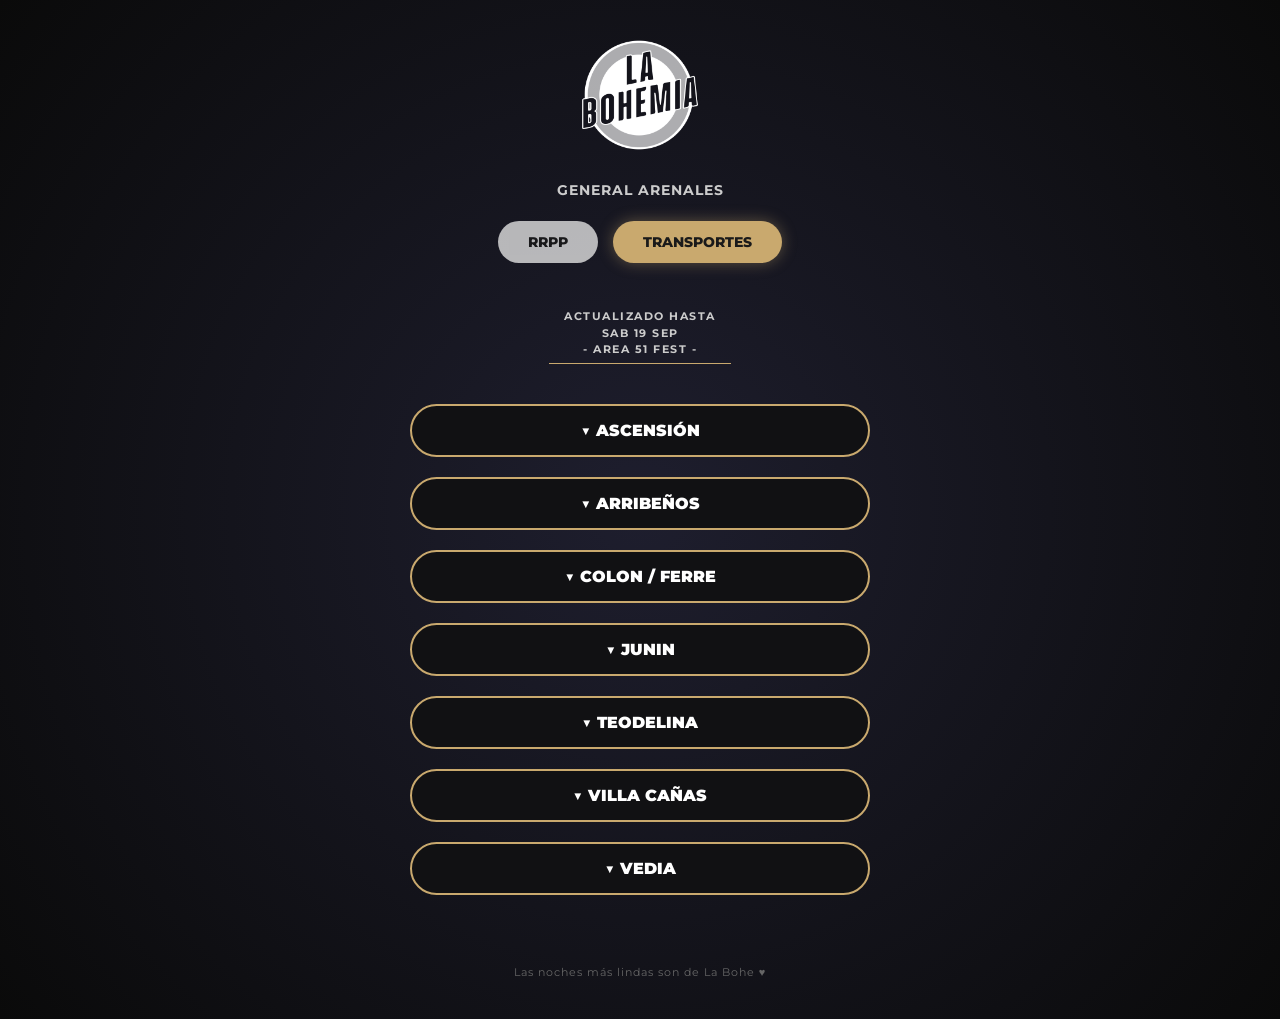
==== commit 0b7fde25: "deploy: 5ea3704058480fa3e14ed75515bb403eac0ce12d" ====
--- a/transportes/index.html
+++ b/transportes/index.html
@@ -38,7 +38,8 @@
 <!-- Texto de actualización configurable desde el admin -->
 
 <div class="texto-actualizacion">
-    <p> actualizado hasta SAB 19 SEP
+    <p> actualizado hasta
+SAB 19 SEP
 - AREA 51 fest -</p>
 </div>
 
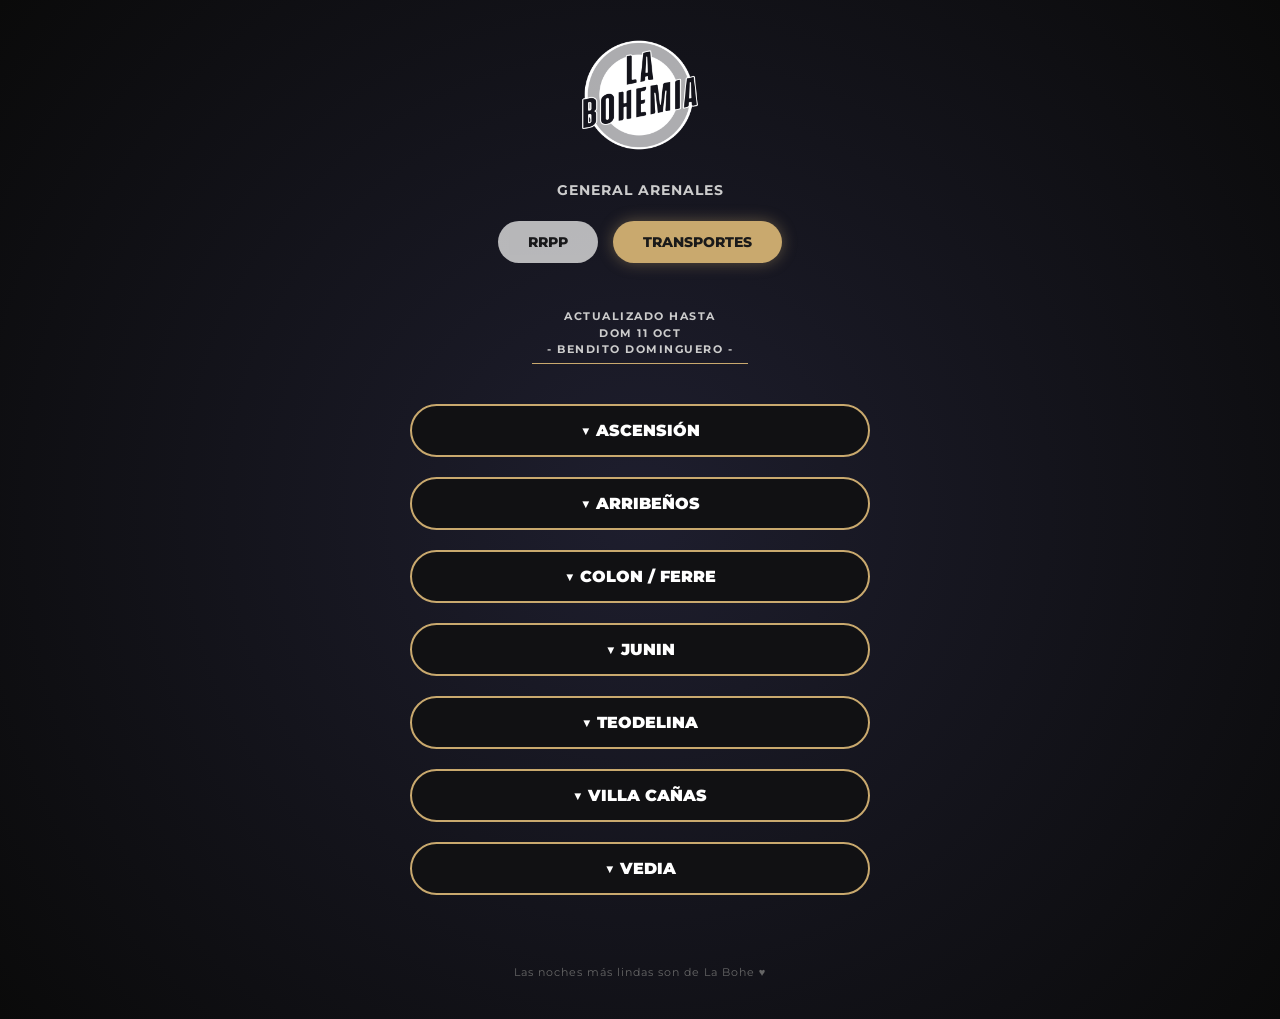
==== commit 3c64d9ad: "deploy: 2882daca9e57322b394104865d64189074b3e2e7" ====
--- a/transportes/index.html
+++ b/transportes/index.html
@@ -39,8 +39,8 @@
 
 <div class="texto-actualizacion">
     <p> actualizado hasta
-SAB 19 SEP
-- AREA 51 fest -</p>
+DOM 11 OCT
+- BENDITO DOMINGUERO -</p>
 </div>
 
 
@@ -109,6 +109,8 @@
             
                 
             
+                
+            
         </div>
 
     </details>
@@ -157,6 +159,36 @@
                 <div class="trans-card">
 
                     <!-- Nombre del servicio -->
+                    <div class="card-header-strip">Fabian REMIS</div>
+
+                    <!-- Nombre del dueño -->
+                    <div class="card-owner-strip"></div>
+
+                    <div class="card-body-area">
+                        <div class="price-box">
+
+                            <!-- Descripción del servicio -->
+                            <div class="desc-text">Viaje</div>
+
+                            <!-- Precio -->
+                            <div class="precio-text">$12000</div>
+
+                        </div>
+                    </div>
+
+                    <!-- Botón de WhatsApp -->
+                    <a href="https://wa.me/+5492364263928" target="_blank" class="wa-button-strip">
+                        <img src="https://upload.wikimedia.org/wikipedia/commons/6/6b/WhatsApp.svg" width="15" height="15" alt="WA">
+                        Reservá tu lugar
+                    </a>
+
+                </div>
+                
+            
+                
+                <div class="trans-card">
+
+                    <!-- Nombre del servicio -->
                     <div class="card-header-strip">Trafic &#34;Guille&#34;</div>
 
                     <!-- Nombre del dueño -->
@@ -183,34 +215,6 @@
                 </div>
                 
             
-                
-                <div class="trans-card">
-
-                    <!-- Nombre del servicio -->
-                    <div class="card-header-strip">Fabian REMIS</div>
-
-                    <!-- Nombre del dueño -->
-                    <div class="card-owner-strip"></div>
-
-                    <div class="card-body-area">
-                        <div class="price-box">
-
-                            <!-- Descripción del servicio -->
-                            <div class="desc-text">Viaje</div>
-
-                            <!-- Precio -->
-                            <div class="precio-text">$15000</div>
-
-                        </div>
-                    </div>
-
-                    <!-- Botón de WhatsApp -->
-                    <a href="https://wa.me/+5492364263928" target="_blank" class="wa-button-strip">
-                        <img src="https://upload.wikimedia.org/wikipedia/commons/6/6b/WhatsApp.svg" width="15" height="15" alt="WA">
-                        Reservá tu lugar
-                    </a>
-
-                </div>
                 
             
                 
@@ -258,27 +262,29 @@
                     <div class="card-header-strip">Autobus</div>
 
                     <!-- Nombre del dueño -->
-                    <div class="card-owner-strip">Ema</div>
-
-                    <div class="card-body-area">
-                        <div class="price-box">
-
-                            <!-- Descripción del servicio -->
-                            <div class="desc-text">Viaje</div>
-
-                            <!-- Precio -->
-                            <div class="precio-text">$15.000</div>
-
-                        </div>
-                    </div>
-
-                    <!-- Botón de WhatsApp -->
-                    <a href="https://wa.me/+5492364670332" target="_blank" class="wa-button-strip">
-                        <img src="https://upload.wikimedia.org/wikipedia/commons/6/6b/WhatsApp.svg" width="15" height="15" alt="WA">
-                        Reservá tu lugar
-                    </a>
-
-                </div>
+                    <div class="card-owner-strip">Gaston </div>
+
+                    <div class="card-body-area">
+                        <div class="price-box">
+
+                            <!-- Descripción del servicio -->
+                            <div class="desc-text">VIAJE </div>
+
+                            <!-- Precio -->
+                            <div class="precio-text">$16.000</div>
+
+                        </div>
+                    </div>
+
+                    <!-- Botón de WhatsApp -->
+                    <a href="https://wa.me/+5492473515388" target="_blank" class="wa-button-strip">
+                        <img src="https://upload.wikimedia.org/wikipedia/commons/6/6b/WhatsApp.svg" width="15" height="15" alt="WA">
+                        Reservá tu lugar
+                    </a>
+
+                </div>
+                
+            
                 
             
                 
@@ -363,6 +369,8 @@
             
                 
             
+                
+            
         </div>
 
     </details>
@@ -391,6 +399,36 @@
                 <div class="trans-card">
 
                     <!-- Nombre del servicio -->
+                    <div class="card-header-strip">Remis Fabian</div>
+
+                    <!-- Nombre del dueño -->
+                    <div class="card-owner-strip">Fabian Pedro</div>
+
+                    <div class="card-body-area">
+                        <div class="price-box">
+
+                            <!-- Descripción del servicio -->
+                            <div class="desc-text">VIAJE</div>
+
+                            <!-- Precio -->
+                            <div class="precio-text">$16.000</div>
+
+                        </div>
+                    </div>
+
+                    <!-- Botón de WhatsApp -->
+                    <a href="https://wa.me/+5493462519288" target="_blank" class="wa-button-strip">
+                        <img src="https://upload.wikimedia.org/wikipedia/commons/6/6b/WhatsApp.svg" width="15" height="15" alt="WA">
+                        Reservá tu lugar
+                    </a>
+
+                </div>
+                
+            
+                
+                <div class="trans-card">
+
+                    <!-- Nombre del servicio -->
                     <div class="card-header-strip">Remis Melo (10 pers)</div>
 
                     <!-- Nombre del dueño -->
@@ -574,6 +612,8 @@
                 
             
                 
+            
+                
                 <div class="trans-card">
 
                     <!-- Nombre del servicio -->
@@ -644,6 +684,8 @@
                 
             
                 
+            
+                
                 <div class="trans-card">
 
                     <!-- Nombre del servicio -->
